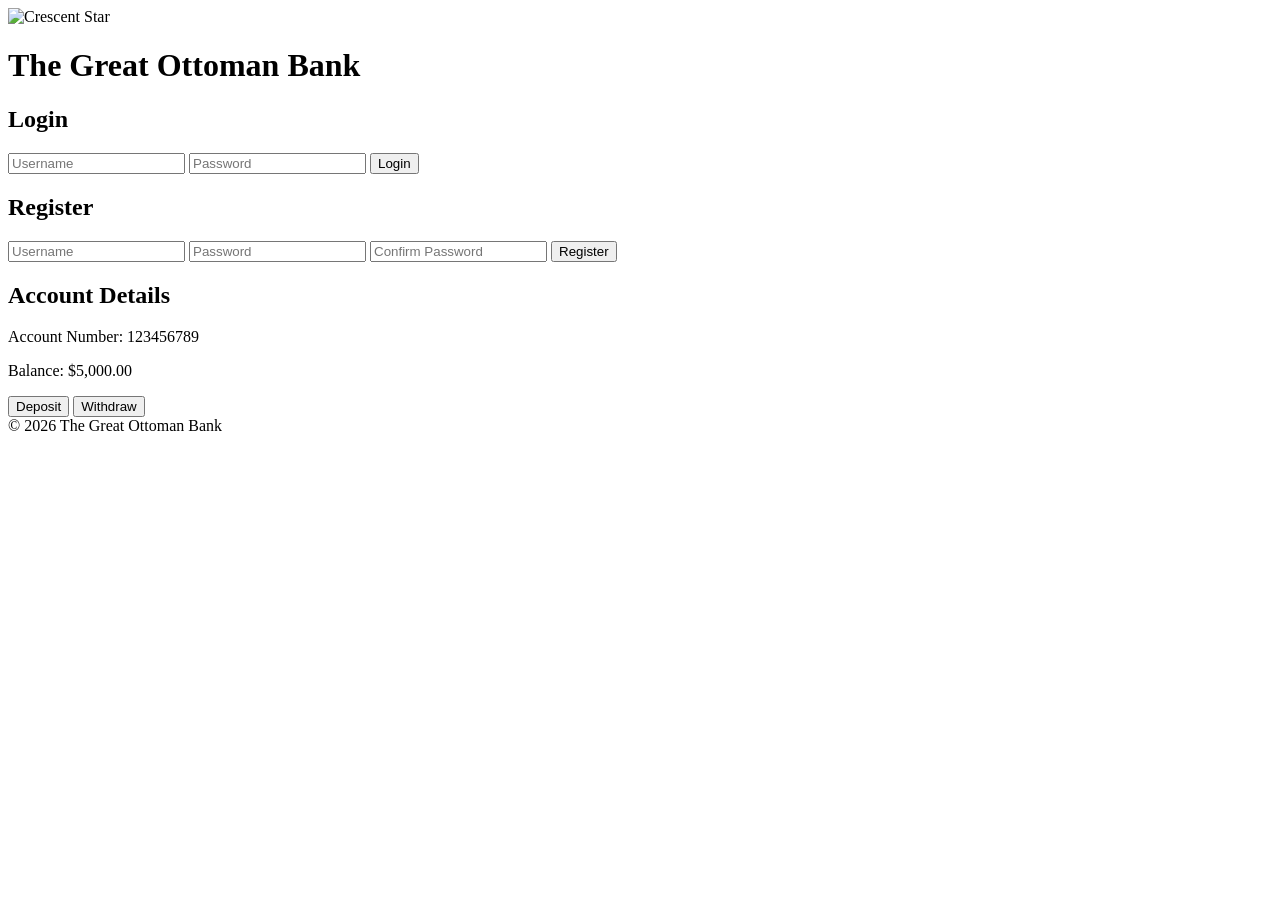
==== index.html @ 7c3368f0 "Rename Frontend.html to index.html" ====
<!-- index.html -->
<!DOCTYPE html>
<html lang="en">
<head>
  <meta charset="UTF-8">
  <title>The Great Ottoman Bank</title>
  <link rel="stylesheet" href="style.css">
</head>
<body>
  <header>
    <img src="crescent-star.png" alt="Crescent Star" class="logo">
    <h1>The Great Ottoman Bank</h1>
  </header>

  <section class="auth">
    <div class="login">
      <h2>Login</h2>
      <form action="/login" method="POST">
        <input type="text" name="username" placeholder="Username" required>
        <input type="password" name="password" placeholder="Password" required>
        <button type="submit">Login</button>
      </form>
    </div>

    <div class="register">
      <h2>Register</h2>
      <form action="/register" method="POST">
        <input type="text" name="username" placeholder="Username" required>
        <input type="password" name="password" placeholder="Password" required>
        <input type="password" name="confirm" placeholder="Confirm Password" required>
        <button type="submit">Register</button>
      </form>
    </div>
  </section>

  <section class="account">
    <h2>Account Details</h2>
    <p>Account Number: 123456789</p>
    <p>Balance: $5,000.00</p>
    <button>Deposit</button>
    <button>Withdraw</button>
  </section>

  <footer>© 2026 The Great Ottoman Bank</footer>
</body>
</html>
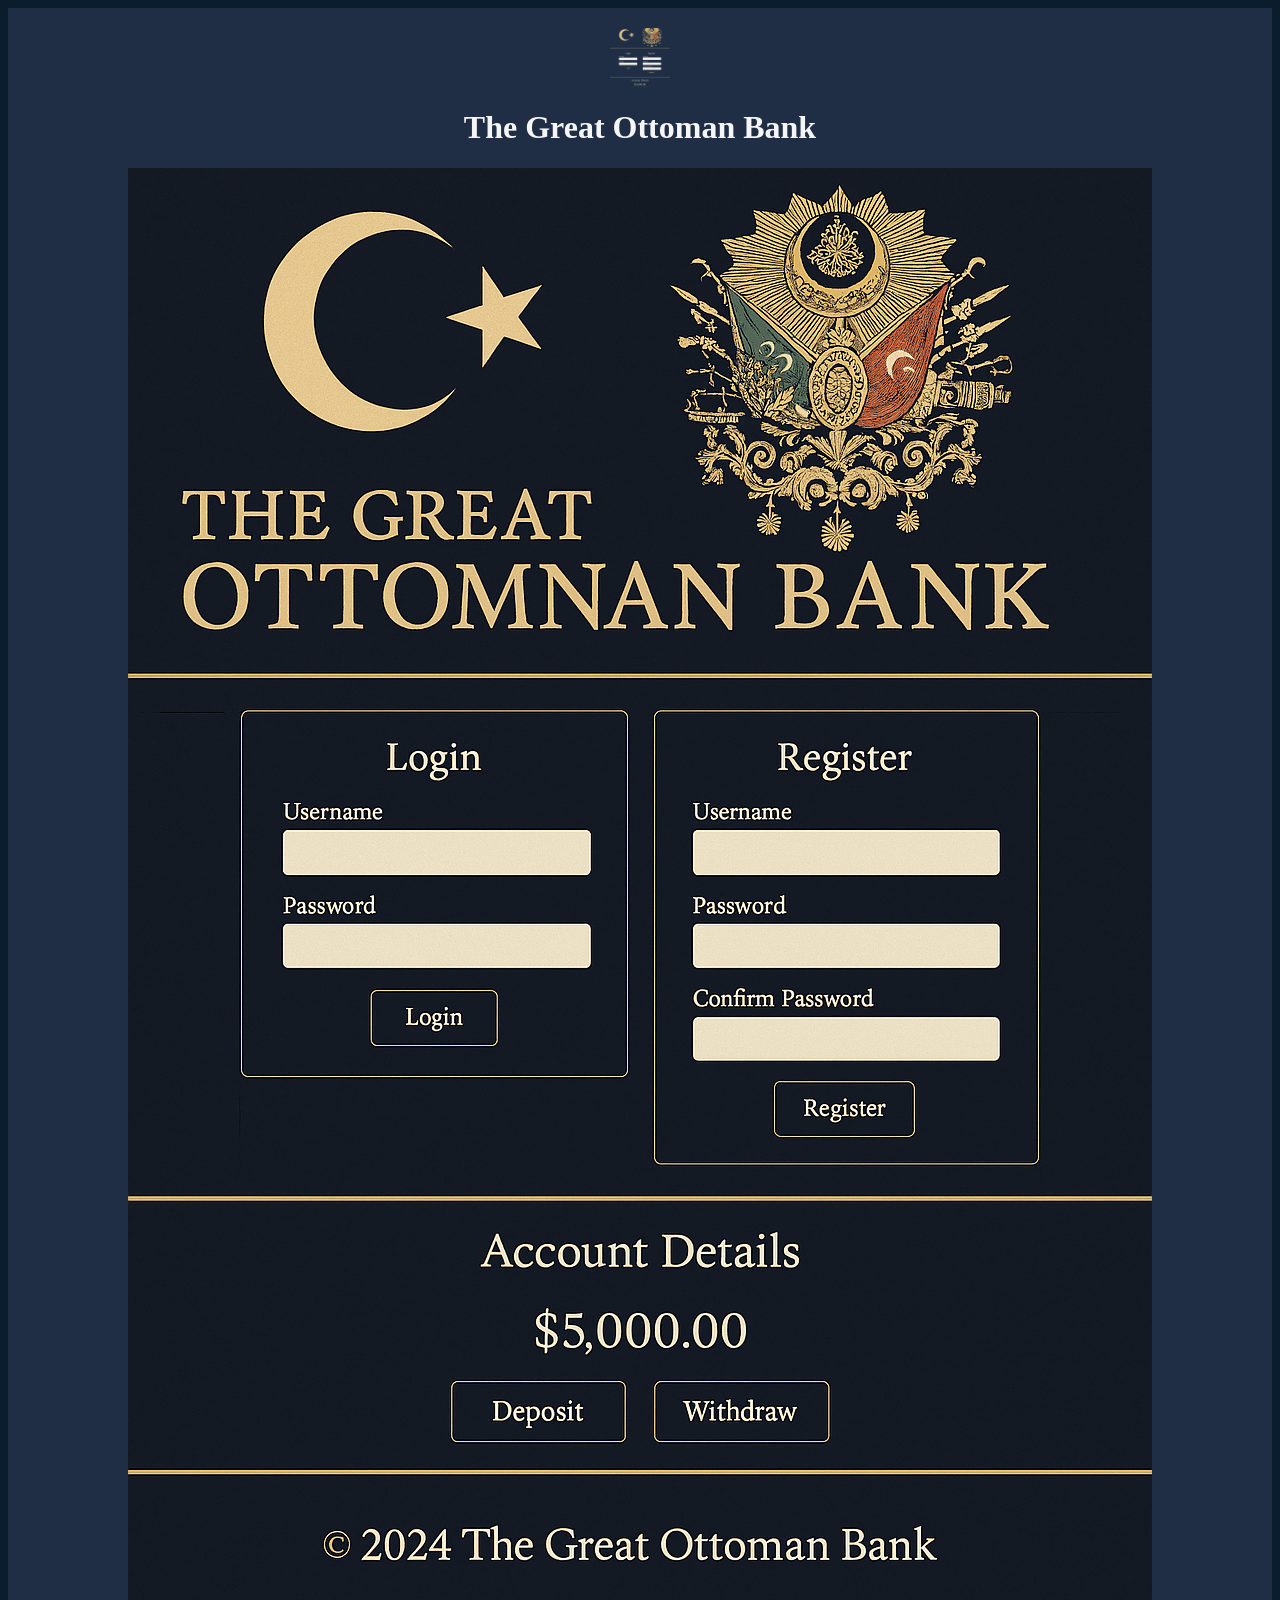
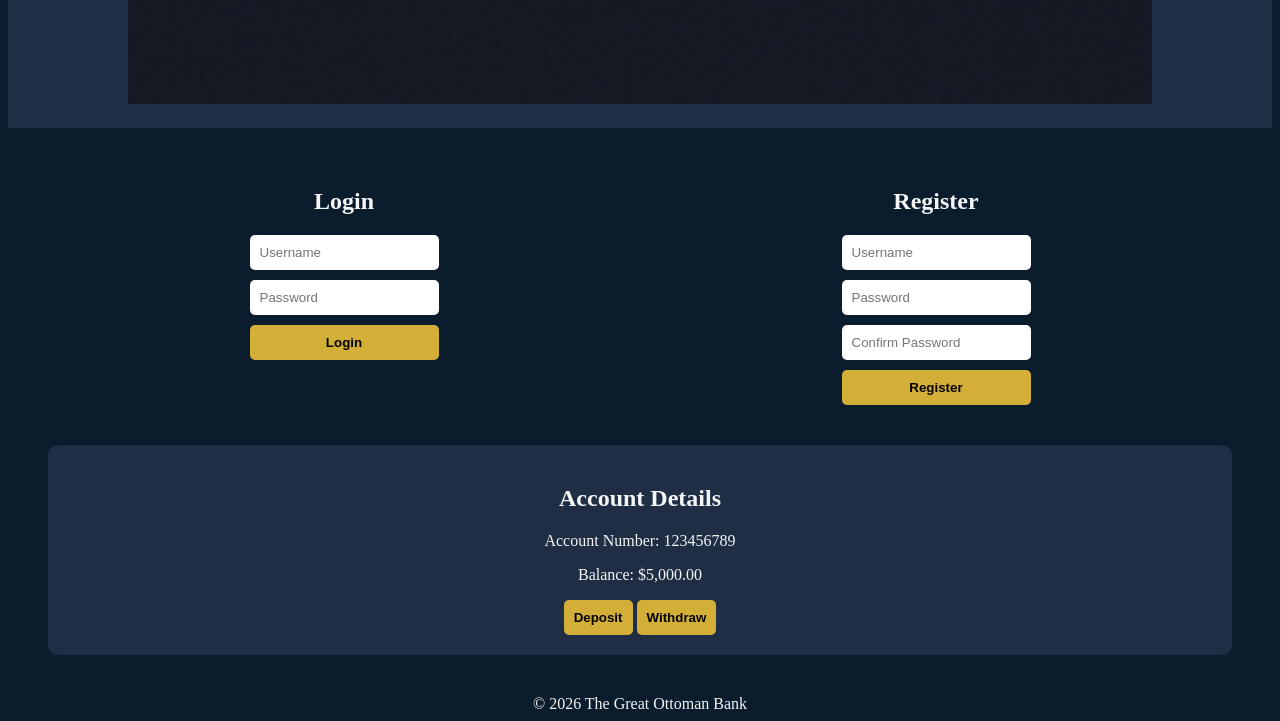
==== commit 470bfcd6: "Update index.html" ====
--- a/index.html
+++ b/index.html
@@ -1,4 +1,4 @@
-<!-- index.html -->
+
 <!DOCTYPE html>
 <html lang="en">
 <head>
@@ -8,8 +8,10 @@
 </head>
 <body>
   <header>
-    <img src="crescent-star.png" alt="Crescent Star" class="logo">
+    <!-- Use the actual filenames from your repo -->
+    <img src="copilot_image_1769884784790.jpeg" alt="Crescent Star" class="logo">
     <h1>The Great Ottoman Bank</h1>
+    <img src="copilot_image_1769885489562.jpeg" alt="Ottoman Emblem" class="emblem">
   </header>
 
   <section class="auth">
--- a/style.css
+++ b/style.css
@@ -0,0 +1,48 @@
+/* style.css */
+body {
+  font-family: 'Georgia', serif;
+  background-color: #0b1c2c;
+  color: #f5f5f5;
+  text-align: center;
+}
+
+header {
+  background-color: #1f2e45;
+  padding: 20px;
+}
+
+.logo {
+  width: 60px;
+  vertical-align: middle;
+}
+
+.auth {
+  display: flex;
+  justify-content: space-around;
+  margin: 40px;
+}
+
+form {
+  display: flex;
+  flex-direction: column;
+  gap: 10px;
+}
+
+input, button {
+  padding: 10px;
+  border-radius: 5px;
+  border: none;
+}
+
+button {
+  background-color: #d4af37;
+  color: #000;
+  font-weight: bold;
+}
+
+.account {
+  margin: 40px;
+  background-color: #1f2e45;
+  padding: 20px;
+  border-radius: 10px;
+}
